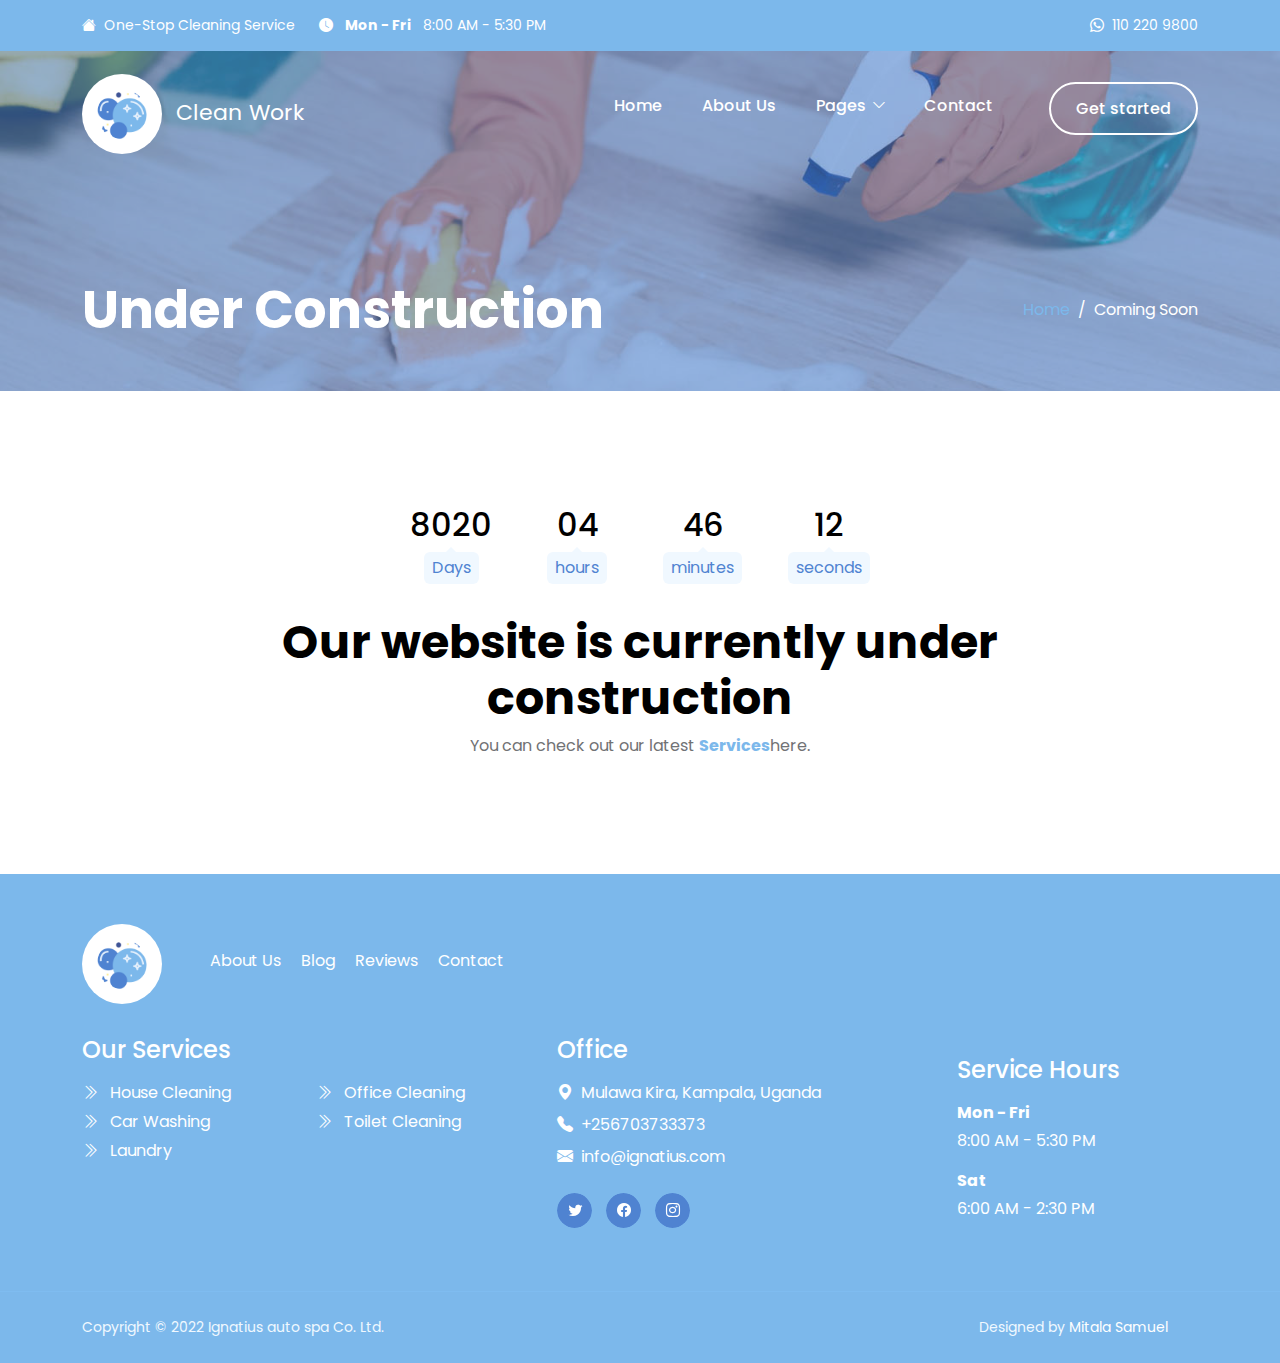
==== coming-soon.html @ b1fec324 "hello travor" ====
<!doctype html>
<html lang="en">
    <head>
        <meta charset="utf-8">
        <meta name="viewport" content="width=device-width, initial-scale=1">

        <meta name="description" content="">
        <meta name="author" content="">

        <title>Under Construction | Ignatius Auto Spa</title>

        <!-- CSS FILES -->        
        <link rel="preconnect" href="https://fonts.googleapis.com">
        
        <link rel="preconnect" href="https://fonts.gstatic.com" crossorigin>
        
        <link href="https://fonts.googleapis.com/css2?family=Poppins:ital,wght@0,400;0,500;0,700;1,400&display=swap" rel="stylesheet">

        <link href="css/bootstrap.min.css" rel="stylesheet">

        <link href="css/bootstrap-icons.css" rel="stylesheet">

        <link href="css/tooplate-clean-work.css" rel="stylesheet">
<!-- <--ignatius--> 
    </head>
    
    <body>

        <header class="site-header">
            <div class="container">
                <div class="row">
                    
                    <div class="col-lg-12 col-12 d-flex flex-wrap">
                        <p class="d-flex me-4 mb-0">
                            <i class="bi-house-fill me-2"></i>
                            One-Stop Cleaning Service
                        </p>

                        <p class="d-flex d-lg-block d-md-block d-none me-4 mb-0">
                            <i class="bi-clock-fill me-2"></i>
                            <strong class="me-2">Mon - Fri</strong> 8:00 AM - 5:30 PM
                        </p>

                        <p class="site-header-icon-wrap text-white d-flex mb-0 ms-auto">
                            <i class="site-header-icon bi-whatsapp me-2"></i>

                            <a href="tel: 110-220-9800" class="text-white">
                                110 220 9800
                            </a>
                        </p>
                    </div>

                </div>
            </div>
        </header>

        <nav class="navbar navbar-expand-lg">
            <div class="container">
                <a class="navbar-brand" href="index.html">
                    <img src="images/bubbles.png" class="logo img-fluid" alt="">

                    <span class="ms-2">Clean Work</span>
                </a>

                <button class="navbar-toggler" type="button" data-bs-toggle="collapse" data-bs-target="#navbarNav" aria-controls="navbarNav" aria-expanded="false" aria-label="Toggle navigation">
                    <span class="navbar-toggler-icon"></span>
                </button>

                <div class="collapse navbar-collapse" id="navbarNav">
                    <ul class="navbar-nav ms-auto">
                        <li class="nav-item">
                            <a class="nav-link" href="index.html">Home</a>
                        </li>

                        <li class="nav-item">
                            <a class="nav-link" href="about.html">About Us</a>
                        </li>

                        <li class="nav-item dropdown">
                            <a class="nav-link dropdown-toggle" href="#section_5" id="navbarLightDropdownMenuLink" role="button" data-bs-toggle="dropdown" aria-expanded="false">Pages</a>

                            <ul class="dropdown-menu dropdown-menu-light" aria-labelledby="navbarLightDropdownMenuLink">
                                <li><a class="dropdown-item" href="services.html">Our Services</a></li>

                                <li><a class="dropdown-item active" href="coming-soon.html">Coming Soon</a></li>

                                <li><a class="dropdown-item" href="page-404.html">Page 404</a></li>
                            </ul>
                        </li>

                        <li class="nav-item">
                            <a class="nav-link" href="contact.html">Contact</a>
                        </li>

                        <li class="nav-item ms-3">
                            <a class="nav-link custom-btn custom-border-btn custom-btn-bg-white btn" href="#">Get started</a>
                        </li>
                    </ul>
                </div>
            </div>
        </nav>

        <main>

            <section class="banner-section d-flex justify-content-center align-items-end">
                <div class="section-overlay"></div>

                <div class="container">
                    <div class="row">

                        <div class="col-lg-7 col-12">
                            <h1 class="text-white mb-lg-0">Under Construction</h1>
                        </div>

                        <div class="col-lg-4 col-12 d-flex justify-content-lg-end align-items-center ms-auto">
                            <nav aria-label="breadcrumb">
                                <ol class="breadcrumb justify-content-center">
                                    <li class="breadcrumb-item"><a href="index.html">Home</a></li>

                                    <li class="breadcrumb-item active" aria-current="page">Coming Soon</li>
                                </ol>
                            </nav>
                        </div>

                    </div>
                </div>
            </section>
         

            <section class="section-padding">
                <div class="container">
                    <div class="row">

                        <div class="col-lg-8 col-12 text-center mx-auto">
                            <ul class="countdown d-flex flex-wrap justify-content-center align-items-center">
                               <li class="countdown-item d-flex flex-column justify-content-center align-items-center">
                                    <h3 class="countdown-title days">14</h3>
                                    <span class="countdown-text">Days</span>

                                    <div class="countdown-item-overlay"></div>
                               </li>

                               <li class="countdown-item d-flex flex-column justify-content-center align-items-center">
                                    <h3 class="countdown-title hours">10</h3>
                                    <span class="countdown-text">hours</span>
                               </li>

                               <li class="countdown-item d-flex flex-column justify-content-center align-items-center">
                                    <h3 class="countdown-title minutes">15</h3>
                                    <span class="countdown-text">minutes</span>
                               </li>

                               <li class="countdown-item d-flex flex-column justify-content-center align-items-center">
                                    <h3 class="countdown-title seconds">34</h3>
                                    <span class="countdown-text">seconds</span>
                               </li>     
                            </ul>

                            <h2 class="">Our website is currently under construction</h2>
                            <p>You can check out our latest <a href="services.html"><b>Services</b></a>here.</p>
                        </div>

                    </div>
                </div>
            </section>
        </main>
<footer class="site-footer">
    <div class="container">
        <div class="row">

            <div class="col-lg-12 col-12 d-flex align-items-center mb-4 pb-2">
                <div>
                    <img src="images/bubbles.png" class="logo img-fluid" alt="">
                </div>

                <ul class="footer-menu d-flex flex-wrap ms-5">
                    <li class="footer-menu-item"><a href="#" class="footer-menu-link">About Us</a></li>

                    <li class="footer-menu-item"><a href="#" class="footer-menu-link">Blog</a></li>

                    <li class="footer-menu-item"><a href="#" class="footer-menu-link">Reviews</a></li>

                    <li class="footer-menu-item"><a href="#" class="footer-menu-link">Contact</a></li>
                </ul>
            </div>

            <div class="col-lg-5 col-12 mb-4 mb-lg-0">
                <h5 class="site-footer-title mb-3">Our Services</h5>

                <ul class="footer-menu">
                    <li class="footer-menu-item">
                        <a href="#" class="footer-menu-link">
                            <i class="bi-chevron-double-right footer-menu-link-icon me-2"></i>
                            House Cleaning
                        </a>
                    </li>

                    <li class="footer-menu-item">
                        <a href="#" class="footer-menu-link">
                            <i class="bi-chevron-double-right footer-menu-link-icon me-2"></i>
                            Car Washing
                        </a>
                    </li>

                    <li class="footer-menu-item">
                        <a href="#" class="footer-menu-link">
                            <i class="bi-chevron-double-right footer-menu-link-icon me-2"></i>
                            Laundry
                        </a>
                    </li>

                    <li class="footer-menu-item">
                        <a href="#" class="footer-menu-link">
                            <i class="bi-chevron-double-right footer-menu-link-icon me-2"></i>
                            Office Cleaning
                        </a>
                    </li>

                    <li class="footer-menu-item">
                        <a href="#" class="footer-menu-link">
                            <i class="bi-chevron-double-right footer-menu-link-icon me-2"></i>
                            Toilet Cleaning
                        </a>
                    </li>
                </ul>
            </div>

            <div class="col-lg-4 col-md-6 col-12 mb-4 mb-lg-0 mb-md-0">
                <h5 class="site-footer-title mb-3">Office</h5>

                <p class="text-white d-flex mt-3 mb-2">
                    <i class="bi-geo-alt-fill me-2"></i>
                    Mulawa Kira, Kampala, Uganda
                </p>

                <p class="text-white d-flex mb-2">
                    <i class="bi-telephone-fill me-2"></i>

                    <a href="tel: +256703733373" class="site-footer-link">
                        +256703733373
                    </a>
                </p>

                <p class="text-white d-flex">
                    <i class="bi-envelope-fill me-2"></i>

                    <a href="mailto:info@company.com" class="site-footer-link">
                        info@ignatius.com
                    </a>
                </p>

                <ul class="social-icon mt-4">
                    <li class="social-icon-item">
                        <a href="#" class="social-icon-link button button--skoll">
                            <span></span>
                            <span class="bi-twitter"></span>
                        </a>
                    </li>

                    <li class="social-icon-item">
                        <a href="#" class="social-icon-link button button--skoll">
                            <span></span>
                            <span class="bi-facebook"></span>
                        </a>
                    </li>

                    <li class="social-icon-item">
                        <a href="#" class="social-icon-link button button--skoll">
                            <span></span>
                            <span class="bi-instagram"></span>
                        </a>
                    </li>
                </ul>
            </div>

            <div class="col-lg-3 col-md-6 col-6 mt-3 mt-lg-0 mt-md-0">
                <div class="featured-block">
                    <h5 class="text-white mb-3">Service Hours</h5>

                    <strong class="d-block text-white mb-1">Mon - Fri</strong>

                    <p class="text-white mb-3">8:00 AM - 5:30 PM</p>

                    <strong class="d-block text-white mb-1">Sat</strong>

                    <p class="text-white mb-0">6:00 AM - 2:30 PM</p>
                </div>
            </div>
        </div>
    </div>

    <div class="site-footer-bottom">
        <div class="container">
            <div class="row">

                <div class="col-lg-6 col-12">
                    <p class="copyright-text mb-0">Copyright © 2022 Ignatius auto spa Co. Ltd.</p>
                </div>

                <div class="col-lg-6 col-12 text-end">
                    <p class="copyright-text mb-0">
                        Designed by <a href="https://www.mitalasamuel.com" target="_parent">Mitala Samuel</a></p>
                </div>

            </div>
        </div>
    </div>
</footer>

        <!-- JAVASCRIPT FILES -->
        <script src="js/jquery.min.js"></script>
        <script src="js/bootstrap.min.js"></script>
        <script src="js/jquery.backstretch.min.js"></script>
        <script src="js/counter.js"></script>
        <script src="js/countdown.js"></script>
        <script src="js/init.js"></script>
        <script src="js/modernizr.js"></script>
        <script src="js/animated-headline.js"></script>
        <script src="js/custom.js"></script>

    </body>
</html>
---- css/tooplate-clean-work.css ----
:root {
  --white-color:                  #ffffff;
  --primary-color:                #7cb8eb;
  --secondary-color:              #4f83d1;
  --section-bg-color:             #f0f8ff;
  --custom-btn-bg-color:          #4f83d1;
  --custom-btn-bg-hover-color:    #7cb8eb;
  --dark-color:                   #000000;
  --p-color:                      #717275;
  --border-color:                 #e9eaeb;
  --link-hover-color:             #4f83d1;

  --body-font-family:             'Poppins', sans-serif;

  --h1-font-size:                 52px;
  --h2-font-size:                 46px;
  --h3-font-size:                 32px;
  --h4-font-size:                 28px;
  --h5-font-size:                 24px;
  --h6-font-size:                 22px;
  --p-font-size:                  16px;
  --btn-font-size:                18px;
  --copyright-font-size:          14px;

  --border-radius-large:          100px;
  --border-radius-medium:         20px;
  --border-radius-small:          10px;

  --font-weight-normal:           400;
  --font-weight-medium:           500;
  --font-weight-bold:             700;
}

body {
  background-color: var(--white-color);
  font-family: var(--body-font-family); 
}


/*---------------------------------------
  TYPOGRAPHY               
-----------------------------------------*/

h2,
h3,
h4,
h5,
h6 {
  color: var(--dark-color);
}

h1,
h2,
h3,
h4,
h5,
h6 {
  font-weight: var(--font-weight-medium);
}

h1 {
  font-size: var(--h1-font-size);
  font-weight: var(--font-weight-bold);
}

h2 {
  font-size: var(--h2-font-size);
  font-weight: var(--font-weight-bold);
}

h3 {
  font-size: var(--h3-font-size);
}

h4 {
  font-size: var(--h4-font-size);
}

h5 {
  font-size: var(--h5-font-size);
}

h6 {
  font-size: var(--h6-font-size);
}

p {
  color: var(--p-color);
  font-size: var(--p-font-size);
  font-weight: var(--font-weight-normal);
}

ul li {
  color: var(--p-color);
  font-size: var(--p-font-size);
  font-weight: var(--font-weight-normal);
}

a, 
button {
  touch-action: manipulation;
  transition: all 0.3s;
}

a {
  display: inline-block;
  color: var(--primary-color);
  text-decoration: none;
}

a:hover {
  color: var(--link-hover-color);
}

b,
strong {
  font-weight: var(--font-weight-bold);
}

.page-404-title {
  color: var(--secondary-color);
  font-size: 10rem;
}


/*---------------------------------------
  SECTION               
-----------------------------------------*/
.section-padding {
  padding-top: 100px;
  padding-bottom: 100px;
}

.section-bg {
  background-color: var(--section-bg-color);
}

.section-overlay {
  background-color: var(--secondary-color);
  position: absolute;
  top: 0;
  left: 0;
  pointer-events: none;
  width: 100%;
  height: 100%;
  opacity: 0.6;
}

.testimonial-section .section-overlay {
  opacity: 0.85;
}

.section-overlay + .container {
  position: relative;
}


/*---------------------------------------
  ANIMATED HEADLINE               
-----------------------------------------*/
.cd-words-wrapper {
  display: inline-block;
  position: relative;
  text-align: left;
}

.cd-words-wrapper b {
  color: #e5e50f;
  display: inline-block;
  position: absolute;
  white-space: nowrap;
  left: 0;
  top: 0;
}

.cd-words-wrapper b.is-visible {
  position: relative;
}

.no-js .cd-words-wrapper b {
  opacity: 0;
}

.no-js .cd-words-wrapper b.is-visible {
  opacity: 1;
}

.cd-headline.rotate-1 .cd-words-wrapper {
  -webkit-perspective: 300px;
  -moz-perspective: 300px;
  perspective: 300px;
}

.cd-headline.rotate-1 b {
  opacity: 0;
  -webkit-transform-origin: 50% 100%;
  -moz-transform-origin: 50% 100%;
  -ms-transform-origin: 50% 100%;
  -o-transform-origin: 50% 100%;
  transform-origin: 50% 100%;
  -webkit-transform: rotateX(180deg);
  -moz-transform: rotateX(180deg);
  -ms-transform: rotateX(180deg);
  -o-transform: rotateX(180deg);
  transform: rotateX(180deg);
}

.cd-headline.rotate-1 b.is-visible {
  opacity: 1;
  -webkit-transform: rotateX(0deg);
  -moz-transform: rotateX(0deg);
  -ms-transform: rotateX(0deg);
  -o-transform: rotateX(0deg);
  transform: rotateX(0deg);
  -webkit-animation: cd-rotate-1-in 1.2s;
  -moz-animation: cd-rotate-1-in 1.2s;
  animation: cd-rotate-1-in 1.2s;
}

.cd-headline.rotate-1 b.is-hidden {
  -webkit-transform: rotateX(180deg);
  -moz-transform: rotateX(180deg);
  -ms-transform: rotateX(180deg);
  -o-transform: rotateX(180deg);
  transform: rotateX(180deg);
  -webkit-animation: cd-rotate-1-out 1.2s;
  -moz-animation: cd-rotate-1-out 1.2s;
  animation: cd-rotate-1-out 1.2s;
}

@-webkit-keyframes cd-rotate-1-in {
  0% {
    -webkit-transform: rotateX(180deg);
    opacity: 0;
  }
  35% {
    -webkit-transform: rotateX(120deg);
    opacity: 0;
  }
  65% {
    opacity: 0;
  }
  100% {
    -webkit-transform: rotateX(360deg);
    opacity: 1;
  }
}

@-moz-keyframes cd-rotate-1-in {
  0% {
    -moz-transform: rotateX(180deg);
    opacity: 0;
  }
  35% {
    -moz-transform: rotateX(120deg);
    opacity: 0;
  }
  65% {
    opacity: 0;
  }
  100% {
    -moz-transform: rotateX(360deg);
    opacity: 1;
  }
}

@keyframes cd-rotate-1-in {
  0% {
    -webkit-transform: rotateX(180deg);
    -moz-transform: rotateX(180deg);
    -ms-transform: rotateX(180deg);
    -o-transform: rotateX(180deg);
    transform: rotateX(180deg);
    opacity: 0;
  }
  35% {
    -webkit-transform: rotateX(120deg);
    -moz-transform: rotateX(120deg);
    -ms-transform: rotateX(120deg);
    -o-transform: rotateX(120deg);
    transform: rotateX(120deg);
    opacity: 0;
  }
  65% {
    opacity: 0;
  }
  100% {
    -webkit-transform: rotateX(360deg);
    -moz-transform: rotateX(360deg);
    -ms-transform: rotateX(360deg);
    -o-transform: rotateX(360deg);
    transform: rotateX(360deg);
    opacity: 1;
  }
}

@-webkit-keyframes cd-rotate-1-out {
  0% {
    -webkit-transform: rotateX(0deg);
    opacity: 1;
  }
  35% {
    -webkit-transform: rotateX(-40deg);
    opacity: 1;
  }
  65% {
    opacity: 0;
  }
  100% {
    -webkit-transform: rotateX(180deg);
    opacity: 0;
  }
}

@-moz-keyframes cd-rotate-1-out {
  0% {
    -moz-transform: rotateX(0deg);
    opacity: 1;
  }
  35% {
    -moz-transform: rotateX(-40deg);
    opacity: 1;
  }
  65% {
    opacity: 0;
  }
  100% {
    -moz-transform: rotateX(180deg);
    opacity: 0;
  }
}

@keyframes cd-rotate-1-out {
  0% {
    -webkit-transform: rotateX(0deg);
    -moz-transform: rotateX(0deg);
    -ms-transform: rotateX(0deg);
    -o-transform: rotateX(0deg);
    transform: rotateX(0deg);
    opacity: 1;
  }
  35% {
    -webkit-transform: rotateX(-40deg);
    -moz-transform: rotateX(-40deg);
    -ms-transform: rotateX(-40deg);
    -o-transform: rotateX(-40deg);
    transform: rotateX(-40deg);
    opacity: 1;
  }
  65% {
    opacity: 0;
  }
  100% {
    -webkit-transform: rotateX(180deg);
    -moz-transform: rotateX(180deg);
    -ms-transform: rotateX(180deg);
    -o-transform: rotateX(180deg);
    transform: rotateX(180deg);
    opacity: 0;
  }
}


/*---------------------------------------
  CUSTOM LINK               
-----------------------------------------*/
.link {
  cursor: pointer;
  position: relative;
  white-space: nowrap;
}

.link::before,
.link::after {
  position: absolute;
  width: 100%;
  height: 1px;
  background: currentColor;
  top: 100%;
  left: 0;
  pointer-events: none;
}

.link::before {
  content: '';
}

.link--herse::before {
  display: none;
}

.link__graphic {
  position: absolute;
  top: 0;
  left: 0;
  pointer-events: none;
  fill: none;
  stroke: var(--dark-color);
  stroke-width: 1px;
}

.link__graphic--stroke path {
  stroke-dasharray: 1;
  stroke-dashoffset: 1;
}

.link:hover .link__graphic--stroke path {
  stroke-dashoffset: 0;
}

.link__graphic--arc {
  top: 73%;
  left: -23%;
}

.link__graphic--arc path {
  transition: stroke-dashoffset 0.4s cubic-bezier(0.7, 0, 0.3, 1);
}

.link:hover .link__graphic--arc path {
  transition-timing-function: cubic-bezier(0.8, 1, 0.7, 1);
  transition-duration: 0.3s;
}

.button {
  display: inline-block;
  position: relative;
}

.button::before,
.button::after {
  position: absolute;
  top: 0;
  left: 0;
  width: 100%;
  height: 100%;
}

.button--atlas > span {
  display: inline-block;
}

.button--atlas:hover > span {
  opacity: 0;
}

.marquee {
  position: absolute;
  top: 0;
  left: 0;
  width: 100%;
  overflow: hidden;
  pointer-events: none;
}

.marquee__inner {
  width: fit-content;
  display: flex;
  position: relative;
  --offset: 1rem;
  --move-initial: calc(-25% + var(--offset));
  --move-final: calc(-50% + var(--offset));
  transform: translate3d(var(--move-initial), 0, 0);
  animation: marquee 1s linear infinite;
  animation-play-state: paused;
  opacity: 0;
}

.button--atlas:hover .marquee__inner {
  animation-play-state: running;
  opacity: 1;
  transition-duration: 0.4s;
}

.marquee span {
  text-align: center;
  white-space: nowrap;
  font-style: italic;
  padding: 15px;
}

@keyframes marquee {
  0% {
    transform: translate3d(var(--move-initial), 0, 0);
  }

  100% {
    transform: translate3d(var(--move-final), 0, 0);
  }
}

.button--pan {
  overflow: hidden;
}

.button--pan span {
  position: relative;
}

.button--pan::before {
  content: '';
  transition: transform 0.3s cubic-bezier(0.7, 0, 0.2, 1);
}

.button--pan:hover::before {
  background: transparent;
  transform: translate3d(0,-100%,0);
}


/*---------------------------------------
  CUSTOM BLOCK               
-----------------------------------------*/
.custom-block-wrap {
  position: relative;
}

.custom-block-wrap .custom-block {
  position: absolute;
  bottom: 0;
  right: 0;
}

.custom-block {
  background-color: var(--primary-color);
  border-radius: var(--border-radius-small);
  padding: 35px;
}

.custom-block .custom-icon,
.custom-block a {
  color: var(--white-color);
}


/*---------------------------------------
  CUSTOM ICON COLOR               
-----------------------------------------*/
.custom-icon {
  color: var(--secondary-color);
}

.bi-star-fill {
  color: var(--custom-btn-bg-color);
}


/*---------------------------------------
  AVATAR IMAGE - TESTIMONIAL               
-----------------------------------------*/
.avatar-image {
  border-radius: var(--border-radius-large);
  width: 60px;
  height: 60px;
  object-fit: cover;
}


/*---------------------------------------
  CUSTOM BUTTON               
-----------------------------------------*/
.custom-btn {
  background: var(--custom-btn-bg-color);
  border: 2px solid transparent;
  border-radius: var(--border-radius-large);
  color: var(--white-color);
  font-size: var(--btn-font-size);
  font-weight: var(--font-weight-normal);
  line-height: normal;
  transition: all 0.3s;
  padding: 15px 25px;
}

.navbar-expand-lg .navbar-nav .nav-link.custom-btn {
  margin-top: 8px;
  margin-right: 0;
  padding: 12px 25px;
}

.custom-btn:hover {
  background: var(--custom-btn-bg-hover-color);
  color: var(--white-color);
}

.custom-border-btn {
  background: transparent;
  border: 2px solid var(--custom-btn-bg-color);
  color: var(--custom-btn-bg-color);
}

.navbar-expand-lg .navbar-nav .nav-link.custom-btn:hover,
.custom-border-btn:hover {
  background: var(--custom-btn-bg-hover-color);
  border-color: transparent;
  color: var(--white-color);
}

.custom-btn-bg-white {
  border-color: var(--white-color);
  color: var(--white-color);
}


/*---------------------------------------
  NAVIGATION              
-----------------------------------------*/
.navbar {
  background: transparent;
  position: absolute;
  top: 49px;
  right: 0;
  left: 0;
  z-index: 9;
  padding-top: 20px;
  padding-bottom: 20px;
}

.navbar-brand,
.navbar-brand:hover {
  color: var(--white-color);
  font-size: var(--h6-font-size);
  font-weight: var(--font-weight-light);
}

.logo {
  background-color: var(--white-color);
  border-radius: var(--border-radius-large);
  width: 80px;
  height: 80px;
  padding: 15px;
}

.navbar-expand-lg .navbar-nav .nav-link {
  margin: 20px;
  padding: 0;
}

.navbar-nav .nav-link {
  display: inline-block;
  color: var(--white-color);
  font-size: var(--p-font-size);
  font-weight: var(--font-weight-medium);
  position: relative;
  padding-top: 15px;
  padding-bottom: 15px;
}

.navbar-nav .nav-link.active, 
.navbar-nav .nav-link:hover {
  background: transparent;
  color: var(--primary-color);
}

.dropdown-menu {
  background: var(--white-color);
  box-shadow: 0 1rem 3rem rgba(0,0,0,.175);
  border: 0;
  display: inherit;
  opacity: 0;
  min-width: 9rem;
  margin-top: 20px;
  padding: 13px 0 10px 0;
  transition: all 0.3s;
  pointer-events: none;
}

.dropdown-menu::before {
  content: "";
  width: 0;
  height: 0;
  border-left: 20px solid transparent;
  border-right: 20px solid transparent;
  border-bottom: 15px solid var(--white-color);
  position: absolute;
  top: -10px;
  left: 10px;
}

.dropdown-item {
  display: inline-block;
  color: var(--p-bg-color);
  font-size: var(--menu-font-size);
  font-weight: var(--font-weight-medium);
  position: relative;
  padding-top: 0;
  padding-bottom: 7px;
}

.dropdown-item.active, 
.dropdown-item:active,
.dropdown-item:focus, 
.dropdown-item:hover {
  background: transparent;
  color: var(--primary-color);
}

.dropdown-toggle::after {
  content: "\f282";
  display: inline-block;
  font-family: bootstrap-icons !important;
  font-size: var(--copyright-font-size);
  font-style: normal;
  font-weight: normal !important;
  font-variant: normal;
  text-transform: none;
  line-height: 1;
  vertical-align: -.125em;
  -webkit-font-smoothing: antialiased;
  -moz-osx-font-smoothing: grayscale;
  position: relative;
  left: 2px;
  border: 0;
}

@media screen and (min-width: 992px) {
  .dropdown:hover .dropdown-menu {
    opacity: 1;
    margin-top: 0;
    pointer-events: auto;
  }
}

.navbar-toggler {
  border: 0;
  padding: 0;
  cursor: pointer;
  margin: 0;
  width: 30px;
  height: 35px;
  outline: none;
}

.navbar-toggler:focus {
  outline: none;
  box-shadow: none;
}

.navbar-toggler[aria-expanded="true"] .navbar-toggler-icon {
  background: transparent;
}

.navbar-toggler[aria-expanded="true"] .navbar-toggler-icon:before,
.navbar-toggler[aria-expanded="true"] .navbar-toggler-icon:after {
  transition: top 300ms 50ms ease, -webkit-transform 300ms 350ms ease;
  transition: top 300ms 50ms ease, transform 300ms 350ms ease;
  transition: top 300ms 50ms ease, transform 300ms 350ms ease, -webkit-transform 300ms 350ms ease;
  top: 0;
}

.navbar-toggler[aria-expanded="true"] .navbar-toggler-icon:before {
  transform: rotate(45deg);
}

.navbar-toggler[aria-expanded="true"] .navbar-toggler-icon:after {
  transform: rotate(-45deg);
}

.navbar-toggler .navbar-toggler-icon {
  background: var(--dark-color);
  transition: background 10ms 300ms ease;
  display: block;
  width: 30px;
  height: 2px;
  position: relative;
}

.navbar-toggler .navbar-toggler-icon:before,
.navbar-toggler .navbar-toggler-icon:after {
  transition: top 300ms 350ms ease, -webkit-transform 300ms 50ms ease;
  transition: top 300ms 350ms ease, transform 300ms 50ms ease;
  transition: top 300ms 350ms ease, transform 300ms 50ms ease, -webkit-transform 300ms 50ms ease;
  position: absolute;
  right: 0;
  left: 0;
  background: var(--dark-color);
  width: 30px;
  height: 2px;
  content: '';
}

.navbar-toggler .navbar-toggler-icon::before {
  top: -8px;
}

.navbar-toggler .navbar-toggler-icon::after {
  top: 8px;
}


/*---------------------------------------
  SITE HEADER              
-----------------------------------------*/
.site-header {
  background: var(--primary-color);
  position: relative;
  z-index: 22;
  padding-top: 15px;
  padding-bottom: 15px;
}

.site-header p,
.site-header p a,
.site-header .social-icon-link {
  color: var(--white-color);
  font-size: var(--copyright-font-size);
}

.site-header .social-icon {
  text-align: right;
}

.site-header .social-icon-link {
  background: transparent;
  width: inherit;
  height: inherit;
  line-height: inherit;
  margin-right: 15px;
}

.site-header-icon {
  display: inline-block;
}


/*---------------------------------------
  HERO        
-----------------------------------------*/
.hero-section {
  position: relative;
  overflow: hidden;
  padding-top: 100px;
  padding-bottom: 100px;
  min-height: 680px;
}

.hero-section .container {
  position: relative;
  z-index: 2;
}

.hero-section svg {
  position: absolute;
  bottom: -50px;
  right: 0;
  left: 0;
  pointer-events: none;
}

@media screen and (min-width: 991px) {
  .hero-section-full-height {
    height: 85vh;
  }
}


/*---------------------------------------
  INTRO        
-----------------------------------------*/
.intro-section {
  padding-top: 50px;
}


/*---------------------------------------
  BANNER        
-----------------------------------------*/
.banner-section {
  background-image: url('../images/high-angle-woman-cleaning-floors.jpg');
  background-repeat: no-repeat;
  background-position: center;
  background-size: cover;
  position: relative;
  overflow: hidden;
  min-height: 340px;
  padding-top: 100px;
  padding-bottom: 50px;
}

.banner-section .breadcrumb {
  margin-bottom: 0;
}

.breadcrumb-item+.breadcrumb-item::before,
.breadcrumb-item.active {
  color: var(--white-color);
}


/*---------------------------------------
  COUNTDOWN              
-----------------------------------------*/
.countdown-section {
  position: relative;
}

.countdown-section-title {
  position: absolute;
  top: 0;
  right: 0;
  bottom: 0;
}

.countdown {
  text-align: center;
  padding-left: 0;
}

.countdown-item {
  list-style: none;
  flex: 0 0 13%;
  margin: 15px;
}

.countdown-text {
  background: var(--section-bg-color);
  border-radius: 6px;
  color: var(--secondary-color);
  font-size: var(--p-font-size);
  position: relative;
  padding: 4px 8px;
}

.countdown-text::before {
  content: "";
  display: block;
  margin: auto;
  width: 0;
  height: 0;
  border-bottom: 5px solid var(--section-bg-color);
  border-right: 5px solid transparent;
  border-left: 5px solid transparent;
  position: absolute;
  top: -5px;
  right: 0;
  left: 0;
}


/*---------------------------------------
  FEATURED              
-----------------------------------------*/
.featured-image {
  border-radius: var(--border-radius-medium);
}

.featured-block {
  padding: 20px;
}


/*---------------------------------------
  ABOUT              
-----------------------------------------*/
.about-image,
.gallery-image {
  border-radius: var(--border-radius-medium);
}

.team-info {
  background: var(--white-color);
  border-radius: var(--border-radius-medium);
  position: relative;
  padding: 30px;
}

.team-info p {
  margin-bottom: 0;
}

.team-info::before {
  content: "";
  display: block;
  margin: auto;
  width: 0;
  height: 0;
  border-right: 20px solid var(--white-color);
  border-top: 20px solid transparent;
  border-bottom: 20px solid transparent;
  position: absolute;
  left: -20px;
  top: 0;
  bottom: 0;
}

.gallery-image {
  transition: all 0.3s;
}

.gallery-image:hover {
  transform: scale(1.02);
}


/*---------------------------------------
  SERVICES              
-----------------------------------------*/
.services-thumb {
  background-color: var(--white-color);
  border-radius: var(--border-radius-small);
  position: relative;
  overflow: hidden;
  margin-bottom: 24px;
  padding: 30px;
}

.services-thumb.section-bg {
  background: var(--section-bg-color);
}

.services-detail-section .services-image {
  aspect-ratio: 0;
}

.services-image-wrap {
  border-radius: var(--border-radius-small);
  position: relative;
  overflow: hidden;
}

.services-image-wrap:hover .services-image-hover {
  opacity: 1;
}

.services-title-link {
  display: block;
}

.services-image,
.team-image {
  border-radius: var(--border-radius-small);
  display: block;
  aspect-ratio: 1;
  object-fit: cover;
  transition: all 0.5s;
}

.services-image-hover {
  position: absolute;
  top: 0;
  right: 0;
  bottom: 0;
  left: 0;
  opacity: 0;
}

.services-icon-wrap {
  background: var(--secondary-color);
  color: var(--white-color);
  font-size: var(--h3-font-size);
  position: absolute;
  bottom: 0;
  right: 0;
  left: 0;
  transition: opacity 0.5s;
  padding: 8px 12px;
}

.services-icon-wrap .button--skoll {
  width: 100%;
  height: 100%;
}


/*---------------------------------------
  TESTIMONIAL              
-----------------------------------------*/
.testimonial-section {
  background-image: url('../images/coffe-shop-with-wooden-walls-unfocused.jpg');
  background-repeat: no-repeat;
  background-position: center;
  background-size: cover;
  position: relative;
}

.testimonial-section .featured-block {
  background-color: var(--primary-color);
  border-radius: var(--border-radius-medium);
  margin-bottom: 24px;
  padding: 30px;
}

.testimonial-section .featured-block h4,
.testimonial-section .featured-block p {
  color: var(--white-color);
}



/*---------------------------------------
  PARTNERS              
-----------------------------------------*/
.partners-section {
  text-align: center;
  padding-top: 25px;
  padding-bottom: 50px;
}

.partners-section-title {
  border-radius: var(--border-radius-large);
  display: inline-block;
  position: relative;
  bottom: 50px;
  margin-bottom: -50px;
  padding: 10px 20px;
}

.partners-image {
  display: block;
  width: 150px;
  margin: auto;
  transition: all 0.3s;
}

.partners-image:hover {
  transform: scale(1.05);
}


/*---------------------------------------
  COUNTER NUMBERS              
-----------------------------------------*/
.counter-thumb {
  margin: 20px;
  margin-top: 0;
}

.counter-number {
  color: var(--secondary-color);
  display: block;
}

.counter-number,
.counter-number-text {
  color: var(--secondary-color);
  font-size: var(--h1-font-size);
  font-weight: var(--font-weight-bold);
  line-height: normal;
}


/*---------------------------------------
  CONTACT               
-----------------------------------------*/
.contact-section {
  background: var(--white-color);
}

.contact-form {
  background: var(--section-bg-color);
  border-radius: var(--border-radius-small);
  padding: 40px;
}

.contact-info {
  background: var(--white-color);
  border-radius: var(--border-radius-medium);
  display: inline-block;
  margin-top: 20px;
  padding: 40px;
}

.team-info a,
.contact-info h5,
.contact-info h5 a {
  color: var(--p-color);
}

.team-info a:hover,
.contact-info h5 a:hover {
  color: var(--link-hover-color);
}


/*---------------------------------------
  CUSTOM FORM               
-----------------------------------------*/
.custom-form .form-control,
.input-group-file {
  color: var(--p-color);
  margin-bottom: 24px;
  padding-top: 13px;
  padding-bottom: 13px;
  outline: none;
}

.custom-form .form-control:hover,
.custom-form .form-control:focus {
  border-color: var(--secondary-color);
}

.custom-form label {
  margin-bottom: 10px;
}

.custom-form .form-check-group {
  margin-bottom: 20px;
}

.donate-form .form-check-group-donation-frequency {
  padding-right: 0;
}

.form-check-group-donation-frequency + .form-check-group-donation-frequency {
  padding-right: 12px;
  padding-left: 0;
}

.form-check-group-donation-frequency .form-check-label {
  font-weight: var(--font-weight-medium);
}

#DonationFrequencyOne {
  border-top-right-radius: 0;
  border-bottom-right-radius: 0;
}

#DonationFrequencyMonthly {
  border-top-left-radius: 0;
  border-bottom-left-radius: 0;
}

.custom-form .form-check-radio {
  position: relative;
  height: 100%;
  padding-left: 0;
}

.custom-form .input-group-text {
  background: var(--secondary-color);
  border: 0;
  color: var(--white-color);
}

.custom-form .form-check-radio .form-check-label {
  position: absolute;
  top: 50%;
  left: 50%;
  transform: translate(-50%, -50%);
  text-align: center;
}

.form-check-radio .form-check-input[type=radio] {
  background-color: var(--section-bg-color);
  border-radius: .25rem;
  border: 0;
  box-shadow: none;
  outline: none;
  width: 100%;
  margin-top: 0;
  margin-left: 0;
  padding: 25px 50px;
  transition: all 0.3s;
}

.form-check-radio .form-check-input:checked[type=radio] {
  background-image: none;
}

.form-check-radio .form-check-input:checked[type=radio] + .form-check-label,
.form-check-radio .form-check-input:hover + .form-check-label,
.form-check-radio .form-check-input:checked + .form-check-label {
  color: var(--white-color);
}

.form-check-radio .form-check-input:hover,
.form-check-radio .form-check-input:checked {
  background-color: var(--secondary-color);
  border-color: var(--white-color);
}

.input-group-file {
  border-radius: .25rem;
  padding: 13px .75rem;
}

.input-group-file input[type=file] {
  width: 0.1px;
  height: 0.1px;
  opacity: 0;
  overflow: hidden;
  position: absolute;
  z-index: -1;
  padding: 0;
}

.input-group-file .input-group-text {
  background: transparent;
  color: inherit;
  margin-bottom: 0;
  padding: 0;
}

.custom-form button[type="submit"] {
  background: var(--custom-btn-bg-color);
  border: none;
  border-radius: var(--border-radius-large);
  color: var(--white-color);
  font-size: var(--p-font-size);
  font-weight: var(--font-weight-medium);
  transition: all 0.3s;
  margin-bottom: 0;
}

.custom-form button[type="submit"]:hover,
.custom-form button[type="submit"]:focus {
  background: var(--custom-btn-bg-hover-color);
  border-color: transparent;
}

.consulting-form {
  background: var(--white-color);
  border-radius: var(--border-radius-medium);
  position: relative;
  overflow: hidden;
  padding: 45px;
}

.consulting-form-header .form-icon {
  font-size: var(--h2-font-size);
  color: var(--white-color);
}


/*---------------------------------------
  SITE FOOTER              
-----------------------------------------*/
.site-footer {
  background-color: var(--primary-color);
  padding-top: 50px;
}

.site-footer-bottom {
  border-top: 1px solid #7fbcf0;
  position: relative;
  z-index: 2;
  margin-top: 50px;
  padding-top: 25px;
  padding-bottom: 25px;
}

.site-footer .logo {
  background-color: var(--white-color);
  border-radius: var(--border-radius-large);
  width: 80px;
  height: 80px;
  object-fit: cover;
  padding: 15px;
}

.site-footer-title,
.site-footer-link {
  color: var(--white-color);
}

.copyright-text {
  color: var(--section-bg-color);
  font-size: var(--copyright-font-size);
  margin-right: 30px;
}

.site-footer .custom-btn {
  font-size: var(--copyright-font-size);
}

.site-footer .custom-btn:hover {
  background: var(--primary-color);
}

.site-footer-bottom a {
	color: var(--white-color);
}

.site-footer-bottom a:hover {
	color: var(--link-hover-color);
}


/*---------------------------------------
  FOOTER MENU               
-----------------------------------------*/
.footer-menu {
  column-count: 2;
  margin: 0;
  padding: 0;
}

.footer-menu-item {
  list-style: none;
  display: block;
}

.footer-menu-link {
  font-size: var(--p-font-size);
  color: var(--white-color);
  display: inline-block;
  vertical-align: middle;
  margin-right: 20px;
  margin-bottom: 5px;
}


/*---------------------------------------
  SOCIAL ICON               
-----------------------------------------*/
.social-icon {
  margin: 0;
  padding: 0;
}

.social-icon-item {
  list-style: none;
  display: inline-block;
  vertical-align: top;
}

.social-icon-link {
  background: #7fbcf0;
  border-radius: var(--border-radius-large);
  color: var(--white-color);
  font-size: var(--copyright-font-size);
  display: block;
  margin-right: 10px;
  text-align: center;
  width: 35px;
  height: 35px;
  line-height: 36px;
}

.social-icon-link:hover {
  background: var(--primary-color);
  color: var(--white-color);
}

.button--skoll {
  overflow: hidden;
  border-radius: 50%;
  color: var(--white-color);
  width: 35px;
  height: 35px;
}

.button--skoll span {
  display: block;
  position: relative;
}

.button--skoll > span {
  overflow: hidden;
}

.button--skoll:hover > span > span {
  animation: MoveUpInitial 0.2s forwards, MoveUpEnd 0.2s forwards 0.2s;
}

.button--skoll::before {
  content: '';
  background: var(--custom-btn-bg-color);
  width: 100%;
  height: 0;
  padding-bottom: 100%;
  border-radius: 50%;
  transform: translate3d(0,0,0);
  transition: transform 0.3s;
  transition-timing-function: cubic-bezier(0.7, 0, 0.2, 1);
}

.button--skoll:hover::before {
  transform: translate3d(0,100%,0);
}


/*---------------------------------------
  RESPONSIVE STYLES               
-----------------------------------------*/
@media screen and (min-width: 1600px) {
  .intro-section {
    padding-top: 0;
  }
}

@media screen and (max-width: 991px) {
  h1 {
    font-size: 42px;
  }

  h2 {
    font-size: 36px;
  }

  h3 {
    font-size: 32px;
  }

  h4 {
    font-size: 28px;
  }

  h5 {
    font-size: 20px;
  }

  h6 {
    font-size: 18px;
  }

  .section-padding {
    padding-top: 50px;
    padding-bottom: 50px;
  }

  .team-section {
    padding-bottom: 80px;
  }

  .navbar {
    background-color: var(--white-color);
    padding-top: 5px;
    padding-bottom: 5px;
  }

  .navbar-brand,
  .navbar-brand:hover {
    color: var(--primary-color);
  }

  .navbar-nav .nav-link {
    color: var(--p-color);
  }

  .navbar-expand-lg .navbar-nav {
    padding-bottom: 30px;
  }

  .navbar-expand-lg .navbar-nav .nav-link {
    margin: 8px 20px;
  }

  .navbar-expand-lg .navbar-nav .nav-link.custom-btn {
    background-color: var(--custom-btn-bg-color);
    color: var(--white-color);
    margin-left: 0;
  }

  .navbar-nav .dropdown-menu {
    position: relative;
    left: 20px;
    opacity: 1;
    pointer-events: auto;
    max-width: 100px;
    margin-top: 10px;
    margin-bottom: 15px;
  }

  .custom-block-wrap .custom-block {
    right: 12px;
  }

  .site-footer {
    padding-top: 50px;
  }

  .copyright-text-wrap {
    justify-content: center;
  }

  .site-footer-bottom {
    text-align: center;
    margin-top: 50px;
  }

  .site-footer-bottom .footer-menu {
    margin-top: 10px;
    margin-bottom: 10px;
  }
}

@media screen and (max-width: 767px) {

  .custom-btn {
    font-size: 14px;
    padding: 10px 20px;
  }

  .hero-section svg {
    bottom: 0;
  }

  .team-info::before {
    border-top: 0;
    border-bottom: 20px solid var(--white-color);
    border-left: 20px solid transparent;
    border-right: 20px solid transparent;
    top: -20px;
    bottom: auto;
    right: 0;
    left: 0;
  }
}

@media screen and (max-width: 480px) {
  h1 {
    font-size: 40px;
  }

  h2 {
    font-size: 28px;
  }

  h3 {
    font-size: 26px;
  }

  h4 {
    font-size: 22px;
  }

  h5 {
    font-size: 20px;
  }
}
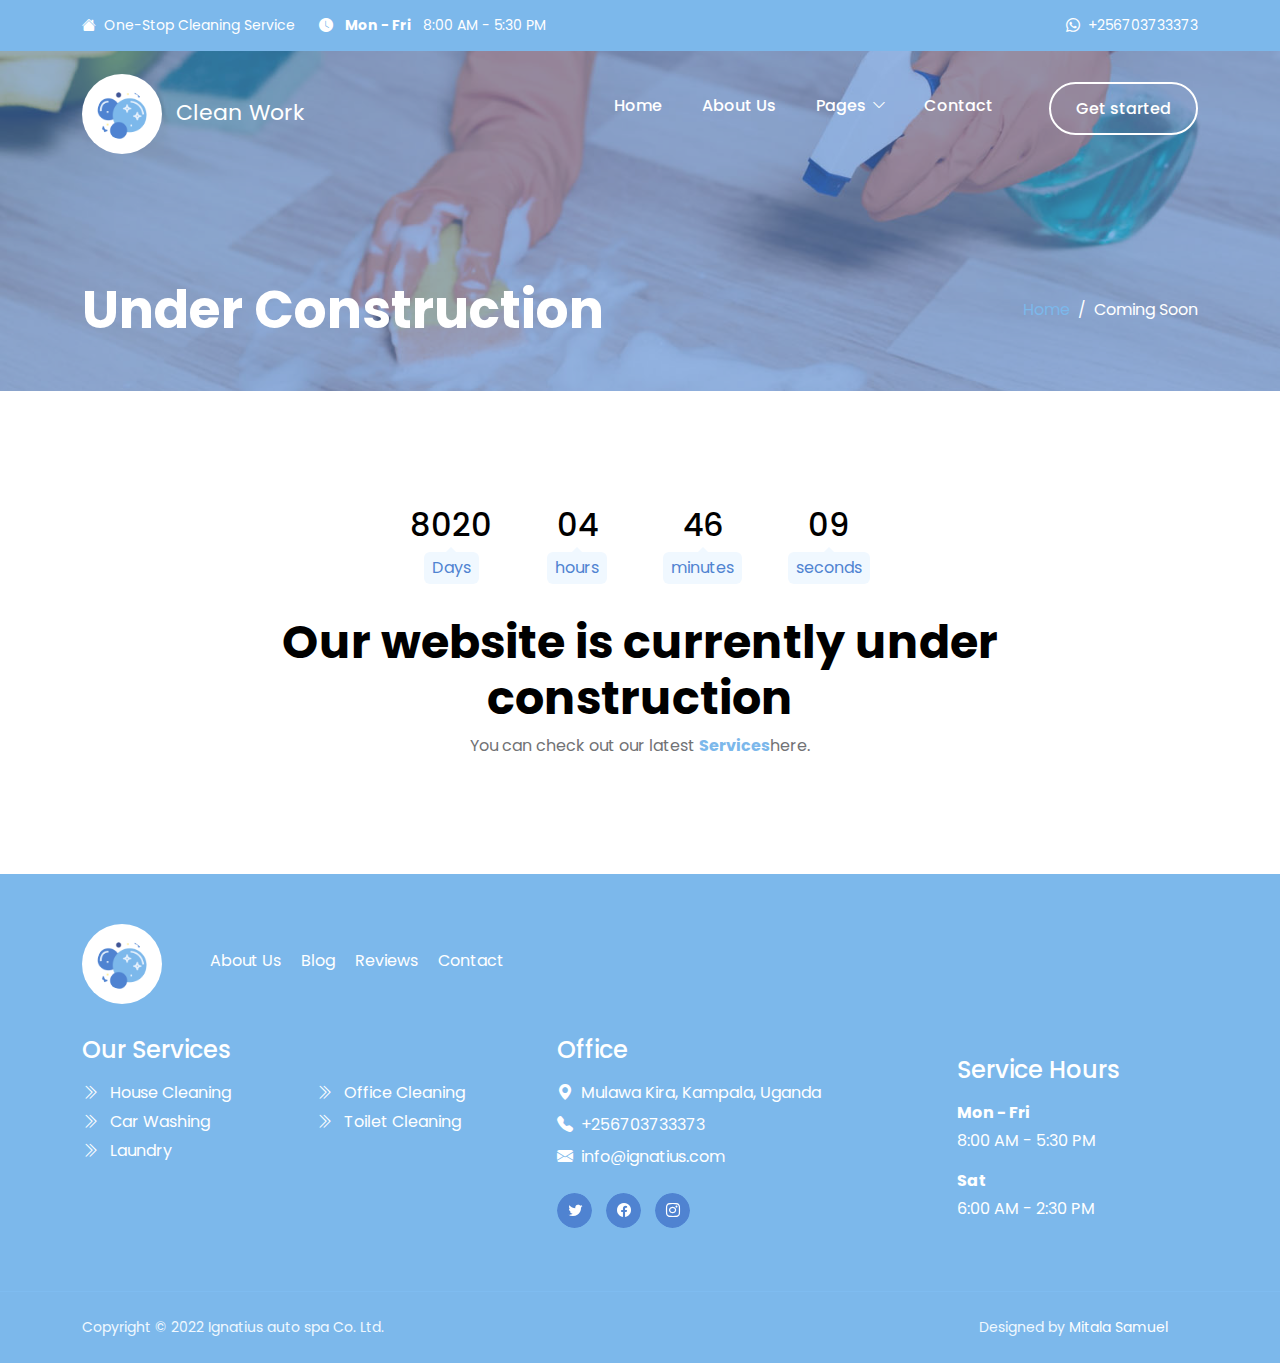
==== commit e53ca5ed: "hello travor" ====
--- a/coming-soon.html
+++ b/coming-soon.html
@@ -44,8 +44,8 @@
                         <p class="site-header-icon-wrap text-white d-flex mb-0 ms-auto">
                             <i class="site-header-icon bi-whatsapp me-2"></i>
 
-                            <a href="tel: 110-220-9800" class="text-white">
-                                110 220 9800
+                            <a href="tel: +256703733373" class="text-white">
+                                +256703733373
                             </a>
                         </p>
                     </div>
